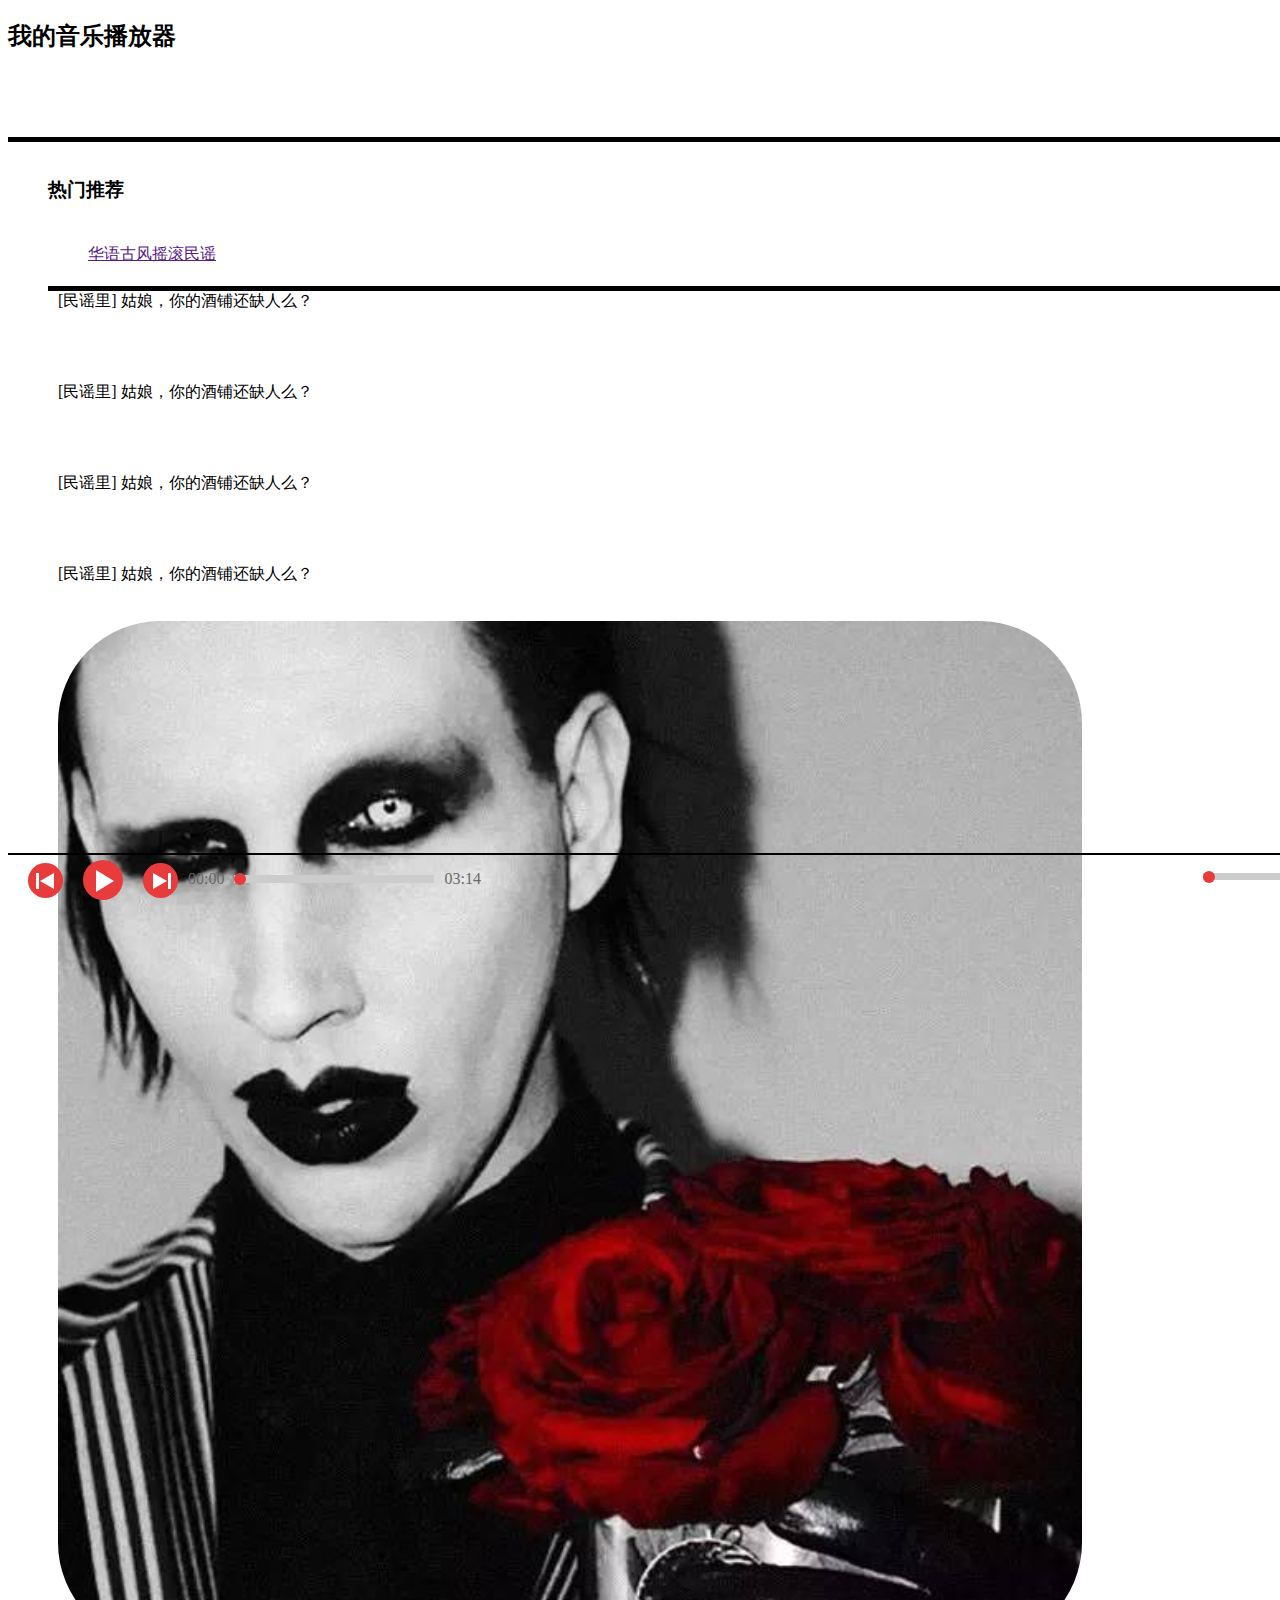
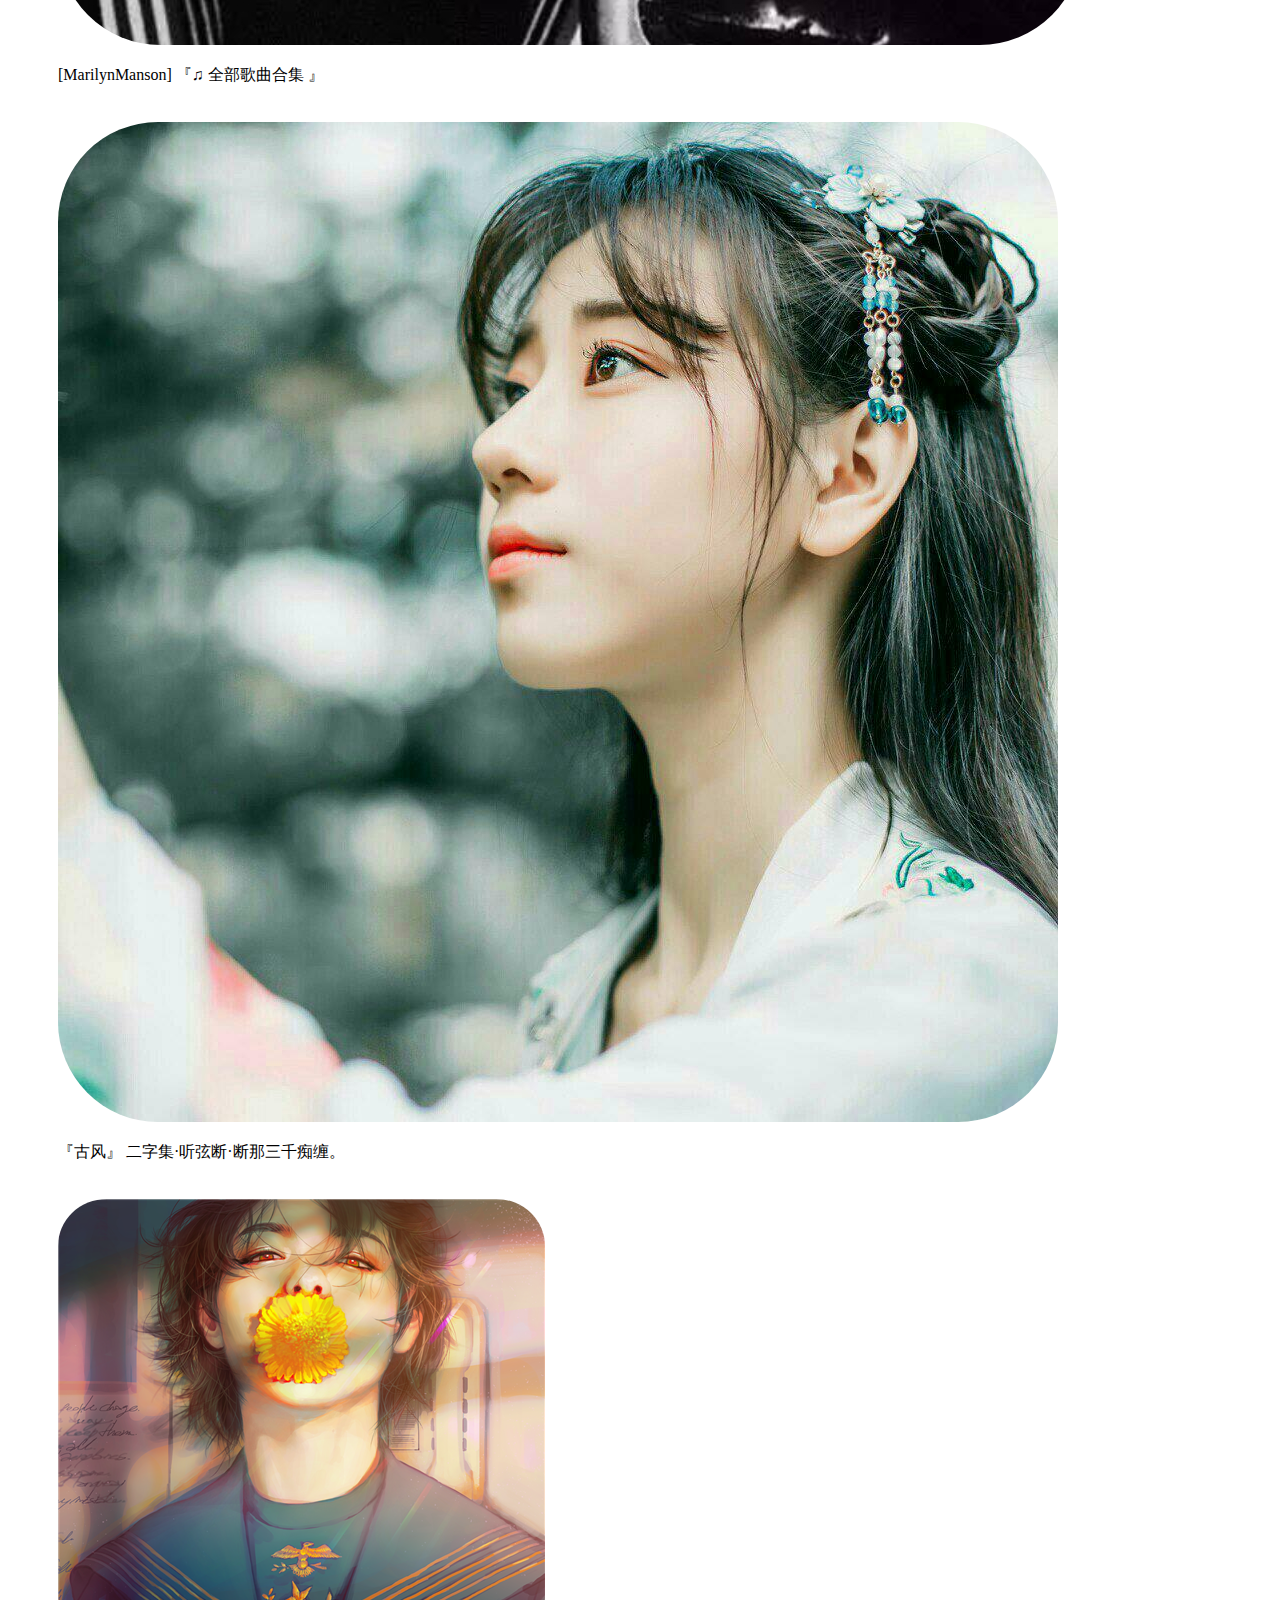
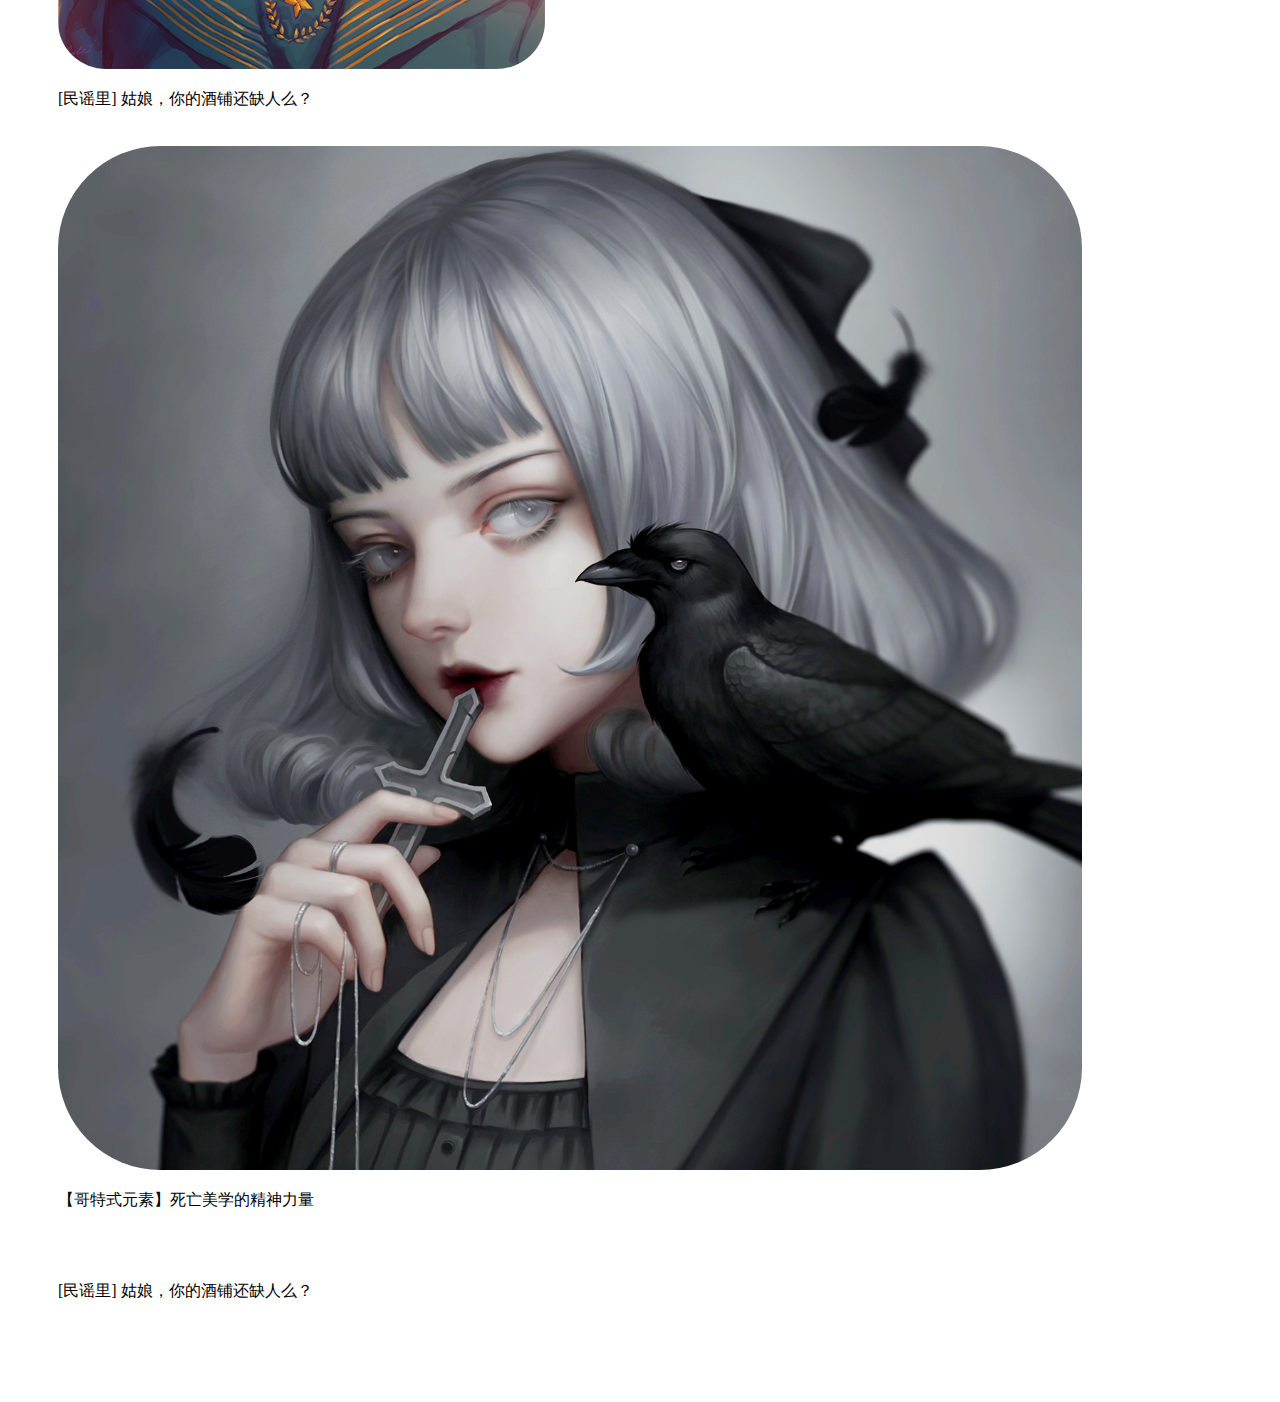
==== index.html @ e6b33102 "移动播放器" ====
<!DOCTYPE html>
<html>
<head lang="en">
    <meta charset="UTF-8">
    <title></title>
    <link href="https://cdn.bootcss.com/jquery-mobile/1.4.2/jquery.mobile.css" rel="stylesheet">
    <link rel="stylesheet" href="css/css.css"/>
    <link href="https://cdn.bootcss.com/bootstrap/3.3.5/css/bootstrap.css" rel="stylesheet">
    <meta name="viewport"
          content="width=device-width, user-scalable=no, initial-scale=1.0, maximum-scale=1.0, minimum-scale=1.0"/>
    <style>
        ul{
            list-style: none;
        }
        .list-inline{
            width: 4000px;
            overflow: hidden;
            border-bottom: 5px solid black;
        }
        .list-inline> li{
            float: left;
            line-height: 65px;
        }
        .list-inline> li >img{
            max-width: 100%;
        }
        .ui-grid-b img{
            max-width: 100%;
            border-radius: 10%;
        }
       .padding{
           padding: 10px;
       }
        #footer{
            height: 50px;
        }
    </style>
</head>
<body>
   <div data-role="page" data-theme="b">
       <div data-role="header">
          <h2>我的音乐播放器</h2>
       </div>
       <div data-role="content">
           <ul class="list-inline">
               <li><img src="https://ss3.bdstatic.com/70cFv8Sh_Q1YnxGkpoWK1HF6hhy/it/u=3887079117,2263300816&fm=27&gp=0.jpg" alt=""/></li>
               <li><img src="https://ss3.bdstatic.com/70cFv8Sh_Q1YnxGkpoWK1HF6hhy/it/u=3887079117,2263300816&fm=27&gp=0.jpg" alt=""/></li>
               <li><img src="https://ss0.bdstatic.com/70cFuHSh_Q1YnxGkpoWK1HF6hhy/it/u=896574752,2002572584&fm=27&gp=0.jpg" alt=""/></li>
               <li><img src="https://ss0.bdstatic.com/70cFuHSh_Q1YnxGkpoWK1HF6hhy/it/u=896574752,2002572584&fm=27&gp=0.jpg" alt=""/></li>
           </ul>
           <ul data-role="listview" data-inset="true">
                <div>
                    <h3 style="float: left">热门推荐</h3>
                    <ul class="list-inline" style="float: left">
                        <li><a href="">华语</a></li>
                        <li><a href="">古风</a></li>
                        <li><a href="">摇滚</a></li>
                        <li><a href="">民谣</a></li>
                        <span style="float: right">更多</span>
                    </ul>
                </div>
               <li>
                   <div class="ui-grid-b">
                   <div class="ui-block-a padding">
                       <img src="https://ss1.bdstatic.com/70cFuXSh_Q1YnxGkpoWK1HF6hhy/it/u=3240303584,1415539477&fm=27&gp=0.jpg
                       " alt="" />
                       <p><span>[民谣里]</span> 姑娘，你的酒铺还缺人么？</p>
                   </div>
                   <div class="ui-block-b padding">
                       <img src="https://ss1.bdstatic.com/70cFvXSh_Q1YnxGkpoWK1HF6hhy/it/u=1922223120,765636421&fm=27&gp=0.jpg" alt="" />
                       <p><span>[民谣里]</span> 姑娘，你的酒铺还缺人么？</p></div>
                   <div class="ui-block-c padding">
                       <img src="https://timgsa.baidu.com/timg?image&quality=80&size=b9999_10000&sec=1505812977374&di=ccd378c84288ce87439def75c414957c&imgtype=0&src=http%3A%2F%2Fimgsrc.baidu.com%2Fimgad%2Fpic%2Fitem%2F30adcbef76094b361e0197f1a9cc7cd98d109d1f.jpg
                       " alt="" />
                       <p><span>[民谣里]</span> 姑娘，你的酒铺还缺人么？</p></div>
               </div></li>
               <li>
                   <div class="ui-grid-b">
                       <div class="ui-block-a padding">
                           <img src="https://ss2.bdstatic.com/70cFvnSh_Q1YnxGkpoWK1HF6hhy/it/u=3244524356,917435724&fm=27&gp=0.jpg
                       " alt="" />
                           <p><span>[民谣里]</span> 姑娘，你的酒铺还缺人么？</p>
                       </div>
                       <div class="ui-block-b padding">
                           <img src="img/4.jpg" alt="" />
                           <p><span>[MarilynManson]</span> 『♫ 全部歌曲合集 』</p></div>
                       <div class="ui-block-c padding">
                           <img src="img/3.jpg" alt="" />
                           <p><span>『古风』</span> 二字集·听弦断·断那三千痴缠。
                         </p></div>

                   </div>
               </li>
               <li>
                   <div class="ui-grid-b">
                       <div class="ui-block-a padding">
                           <img src="img/2.jpg " alt="" />
                           <p><span>[民谣里]</span> 姑娘，你的酒铺还缺人么？</p>
                       </div>
                       <div class="ui-block-b padding"><img src="img/1.jpg" alt="" />
                           <p><span>【哥特式元素】</span>死亡美学的精神力量</p></div>
                       <div class="ui-block-c padding"><img src="https://ss0.bdstatic.com/70cFvHSh_Q1YnxGkpoWK1HF6hhy/it/u=3147945707,378087169&fm=27&gp=0.jpg
                       ." alt="" />
                           <p><span>[民谣里]</span> 姑娘，你的酒铺还缺人么？</p></div>

                   </div>
               </li>

           </ul>
       </div>
       <div data-role="footer" id="footer">
           <nav>
               <div class="prev-box"><div class="prev"></div>
                   <div class="leftprev"></div></div>
               <div class="ctrl-btn">
                   <div class="play"></div>
                   <div class="pause"></div>
               </div>
               <div class="next-box"><div class="next"></div>
                   <div class="rightnext"></div></div>
               <span class="start">00:00</span>
               <div class="line">
                   <div class="circle"></div>
               </div>
               <span class="end">03:14</span>
               <div class="mask">

                   <span class="glyphicon glyphicon-volume-up "></span>
                   <div class="volume-line"><div class="volume-circle"></div> </div>
               </div>

           </nav>
       </div>
   </div>
</body>
<script src="https://cdn.bootcss.com/jquery/1.11.1/jquery.min.js"></script>
<script src="https://cdn.bootcss.com/jquery-mobile/1.4.2/jquery.mobile.min.js"></script>
</html>
---- css/css.css ----
nav{
    width: 100%;
    position: absolute;
    bottom: 0px;
    border-top: 2px solid black;
}
.prev-box ,.next-box{
    width: 35px;
    height: 35px;
    border-radius: 50%;
    background-color: rgb(232, 60, 60);
    margin-top: 8px ;
    float: left;
    margin-left: 20px;
    cursor: pointer;
}
.prev,.next{
    width: 0;
    height: 0;
    border-top: 8px solid transparent;
    border-bottom: 8px solid transparent;
    position: absolute;
    top: 18px;
}
.prev{
    border-right: 14px solid #fff;
    left: 32px;
}
.next{
    border-left: 14px solid #fff;
    left: 145px;
}
.leftprev,.rightnext{
    width: 3px;
    height: 16px;
    background-color: #fff;
    margin-top: 10px;

}
.leftprev{
    margin-left: 8px;
}
.rightnext{
    margin-left: 25px;
}
.ctrl-btn{
    width: 40px;
    height: 40px;
    border-radius: 50%;
    background-color: rgb(232, 60, 60);
    margin-top: 5px ;
    float: left;
    margin-left: 20px;
    cursor: pointer;
}

.start,.end{
    float: left;
    margin-top: 15px;
    margin-left: 10px;
    color: #696969;
}
.line{
    float: left;
    width: 200px;
    height: 8px;
    background-color: #ccc;
    margin-top: 20px;
    margin-left: 10px;
    cursor: pointer;
}
.play{
    width: 8px;
    height: 20px;
    border-right: 2px solid #fff;
    border-left: 2px solid #fff;
    position: absolute;
    top: 15px;
    left: 89px;
    display: none;
}
.pause{
    width: 0;
    height: 0;
    border-top: 11px solid transparent;
    border-left: 18px solid #fff;
    border-bottom: 11px solid transparent;
    position: absolute;
    top: 15px;
    left: 88px;

}

.circle,.volume-circle{
    width: 12px;
    height: 12px;
    border-radius: 50%;
    background-color: rgb(232, 60, 60);
    margin-top: -2px;
}
.volume{
    width: 17px;
    height: 15px;
    border-top: 10px solid transparent;
    border-right: 19px solid rgb(232, 60, 60);
    border-bottom: 10px solid transparent;
    position: absolute;
    bottom: 7px;
    right: 90px;
}
.volume-line{
    width: 80px;
    height: 7px;
    background-color: #ccc;
    position: absolute;
    bottom: 20px;
    right: 5px;
    cursor: pointer;
}
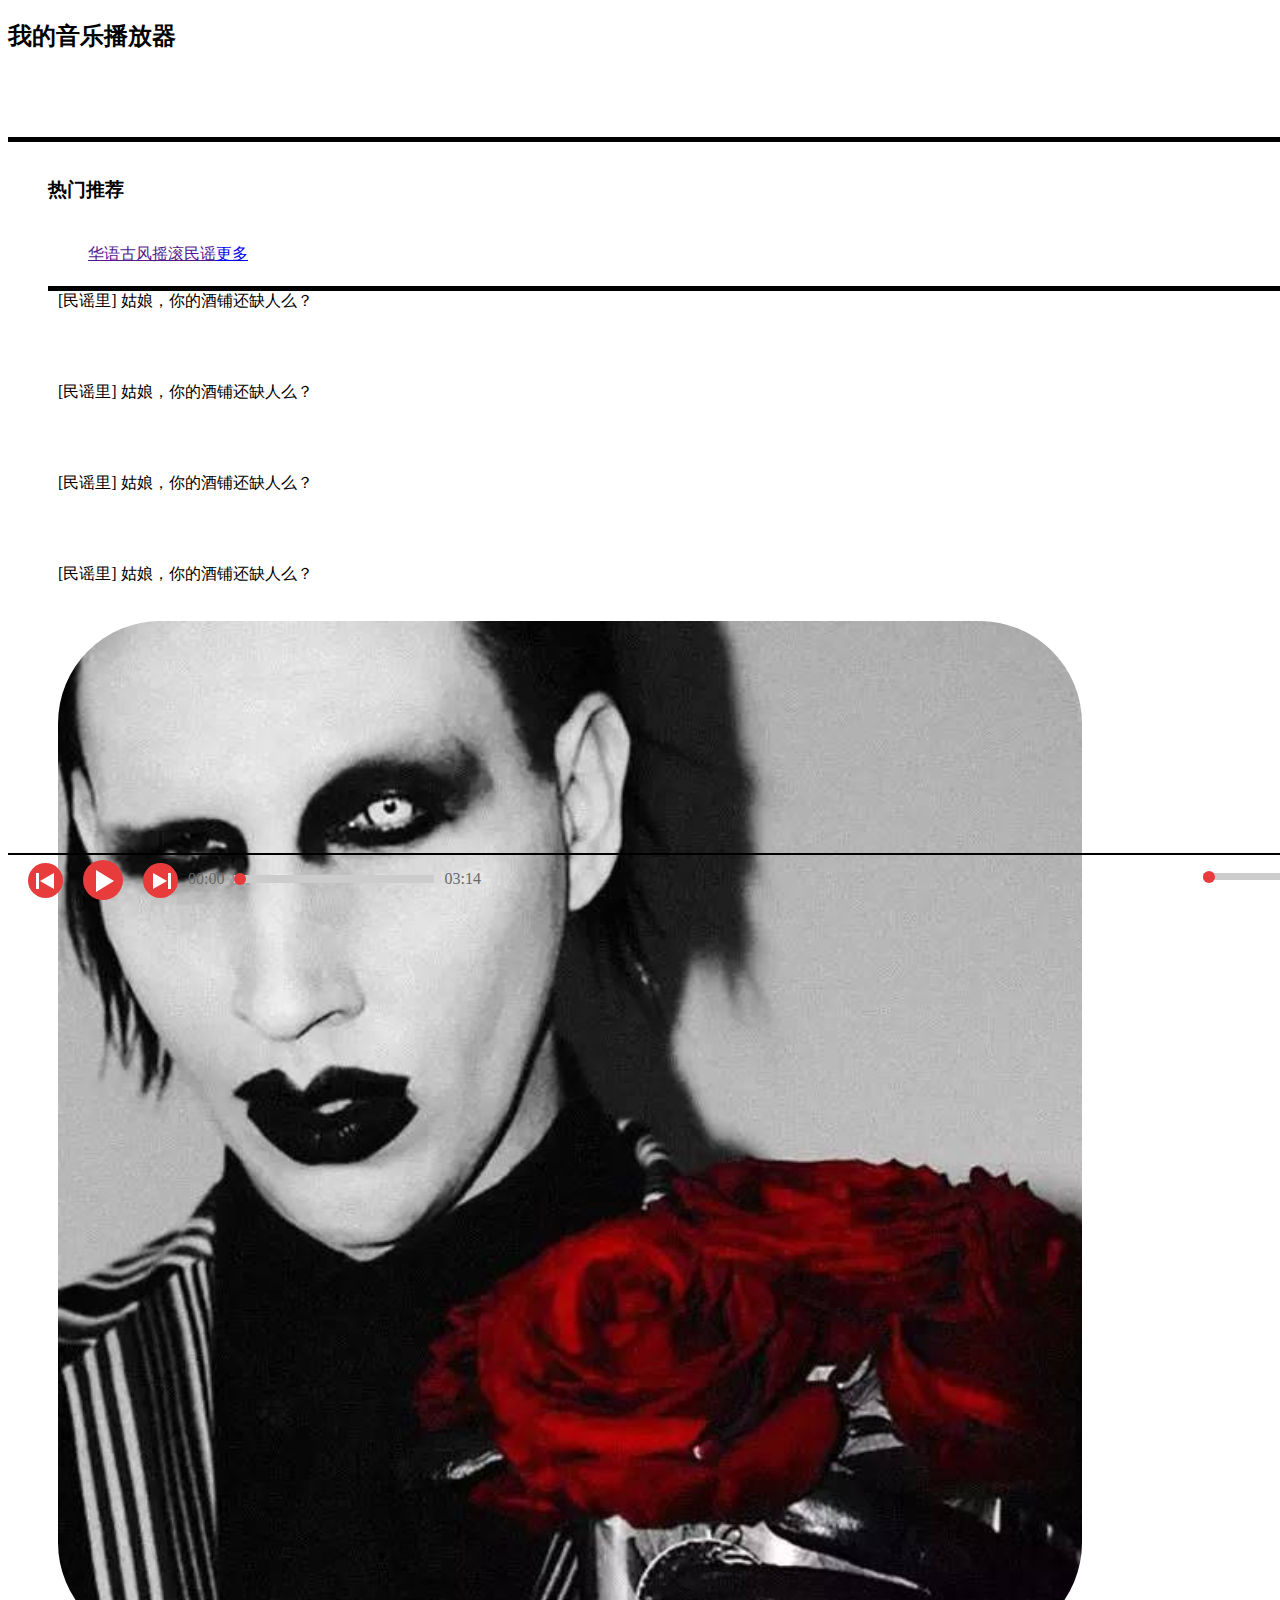
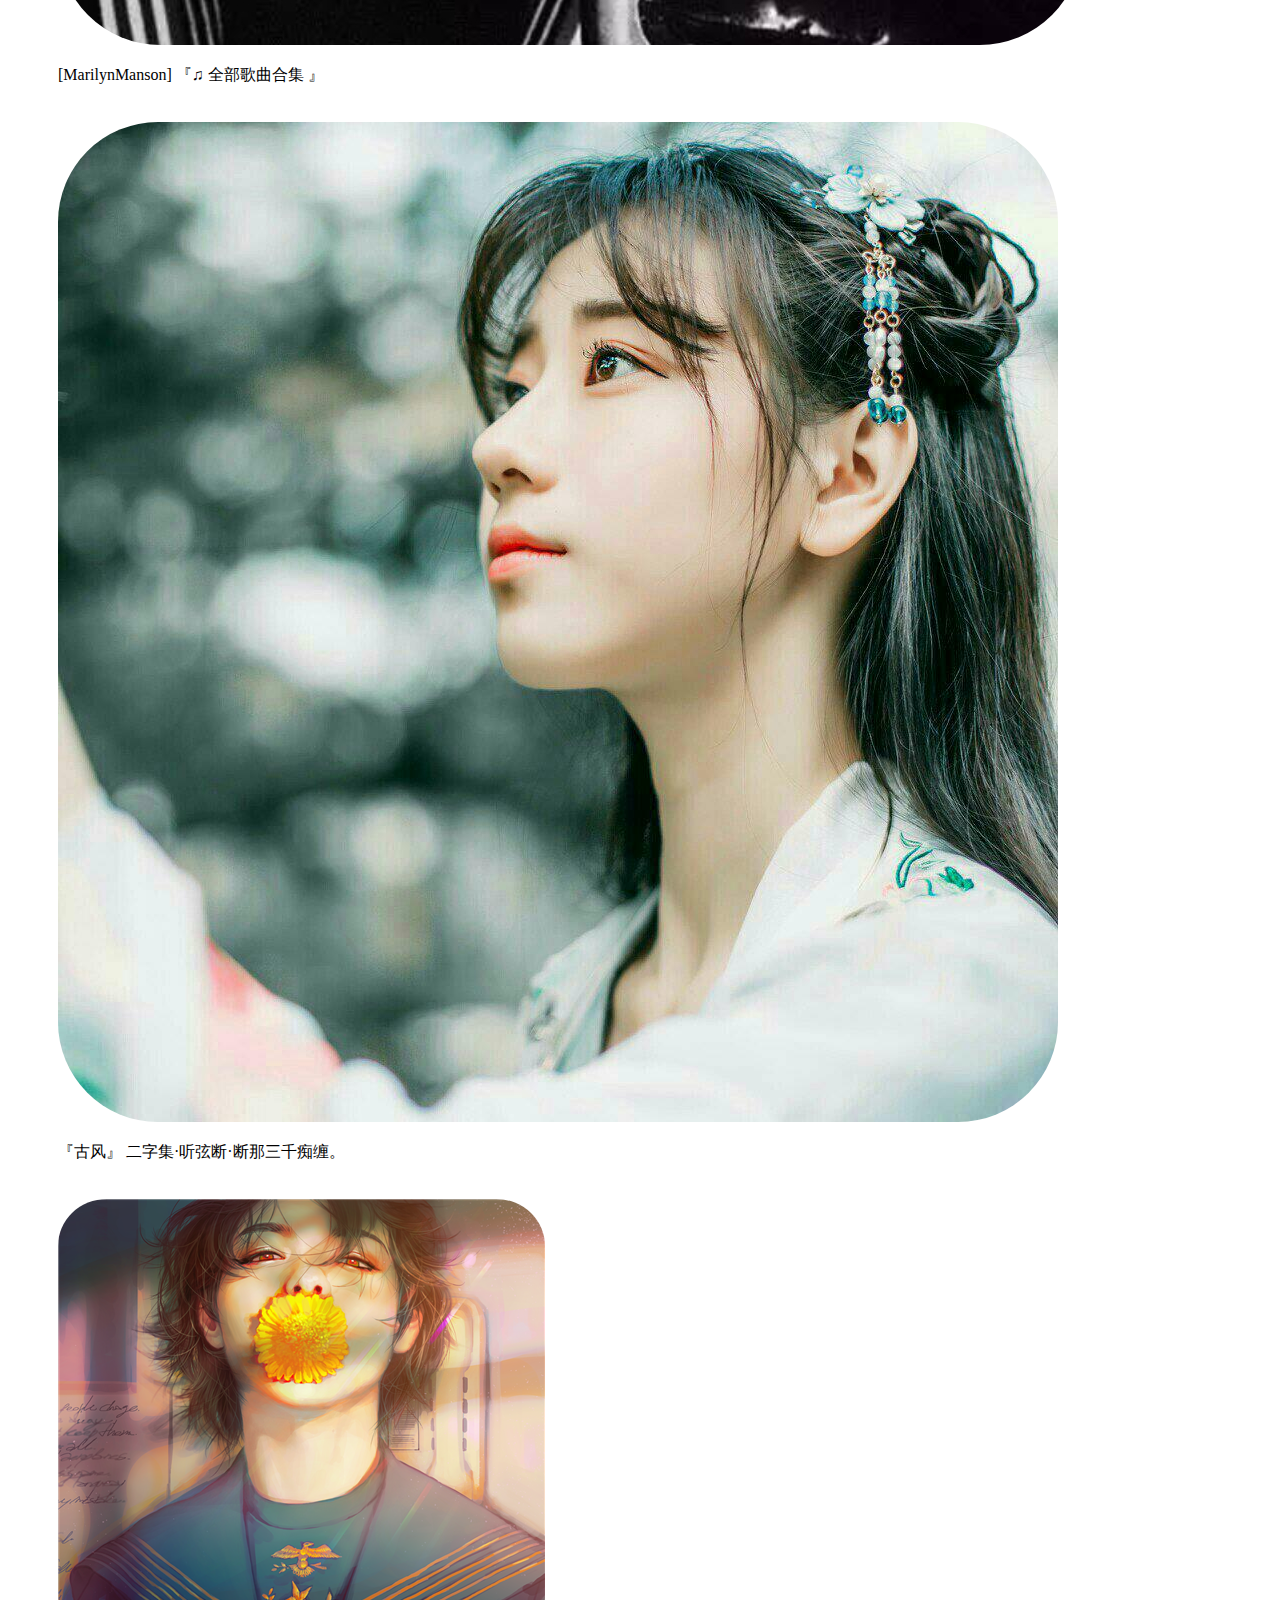
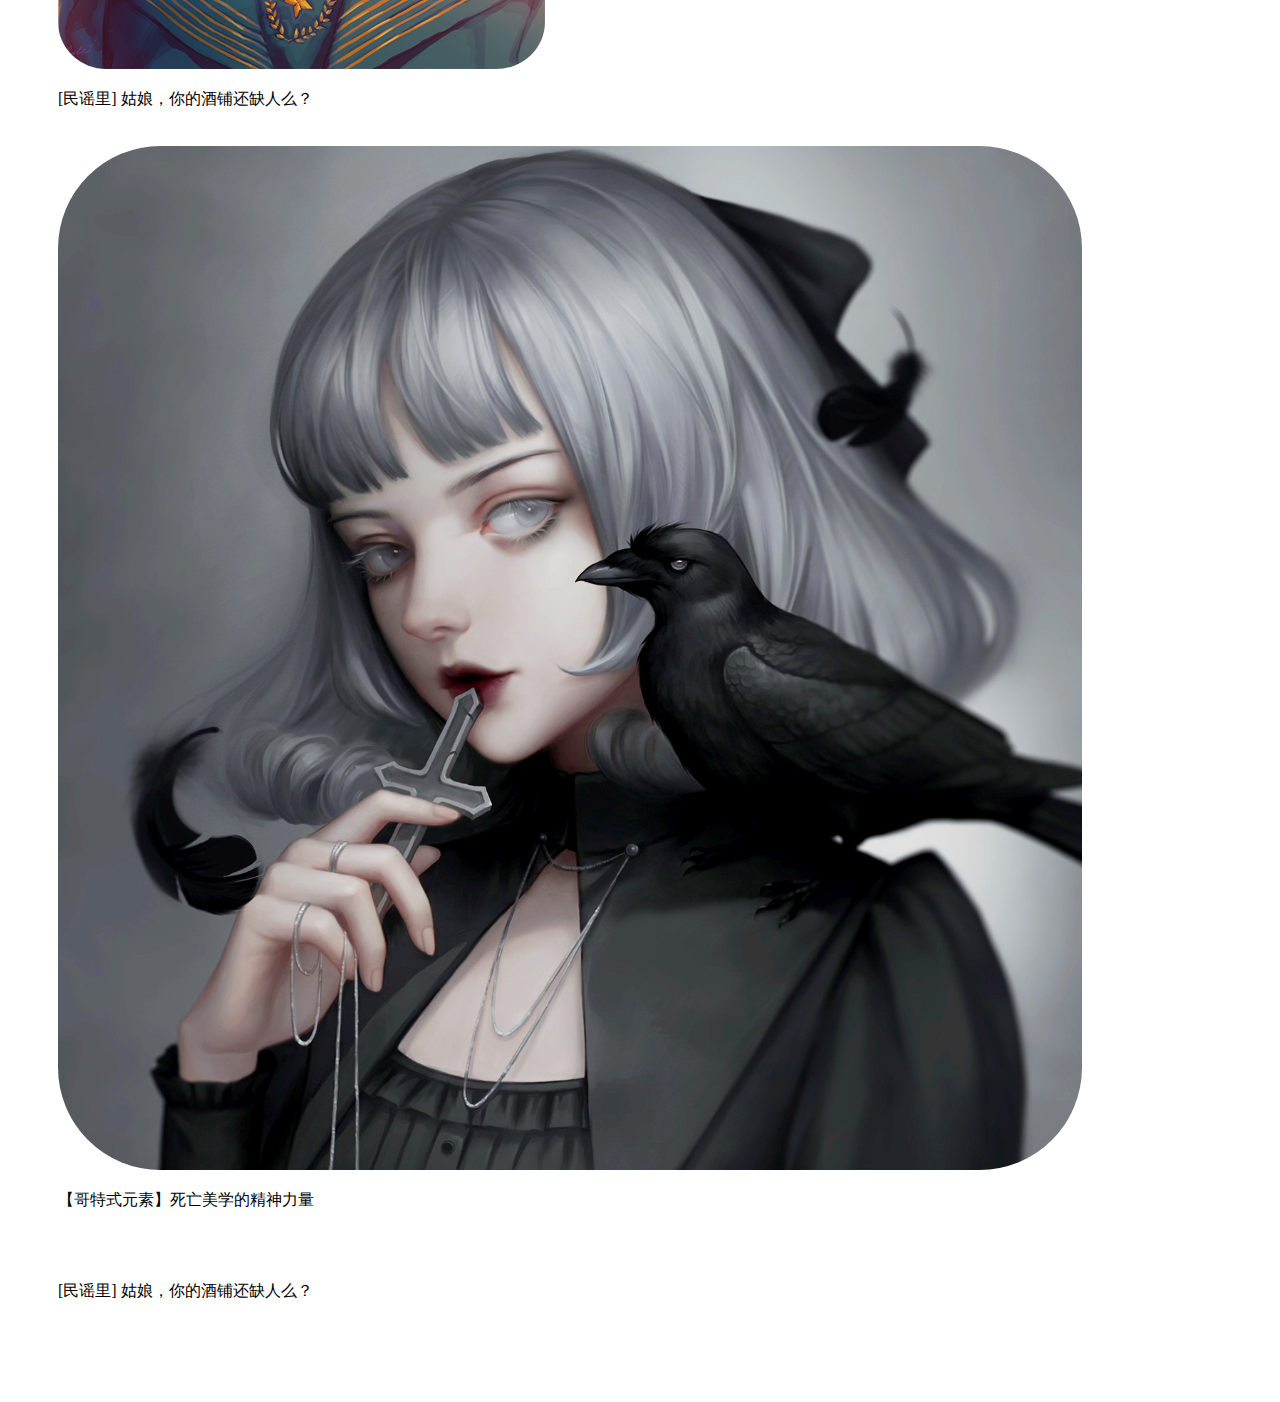
==== commit 4895307e: "第二次修改" ====
--- a/index.html
+++ b/index.html
@@ -56,7 +56,7 @@
                         <li><a href="">古风</a></li>
                         <li><a href="">摇滚</a></li>
                         <li><a href="">民谣</a></li>
-                        <span style="float: right">更多</span>
+                        <li><a href="singer-list.html">更多</a></li>
                     </ul>
                 </div>
                <li>
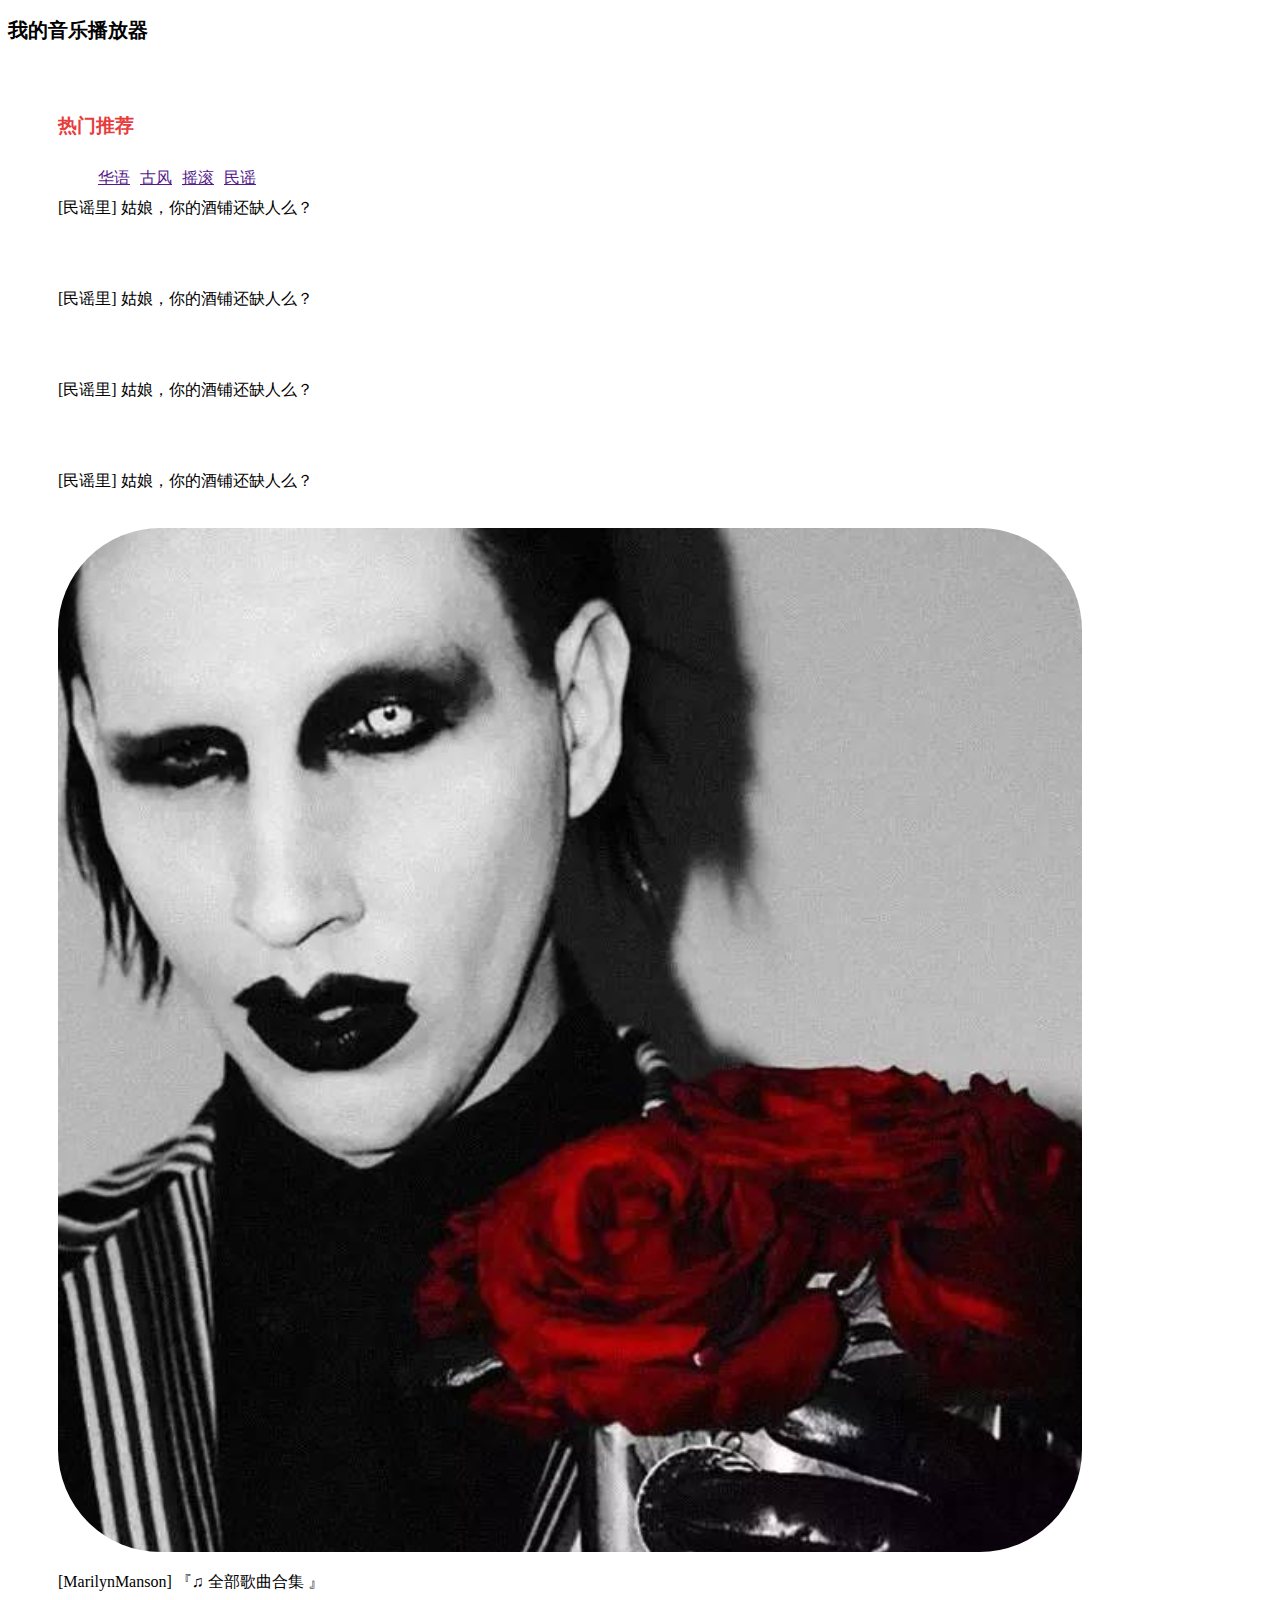
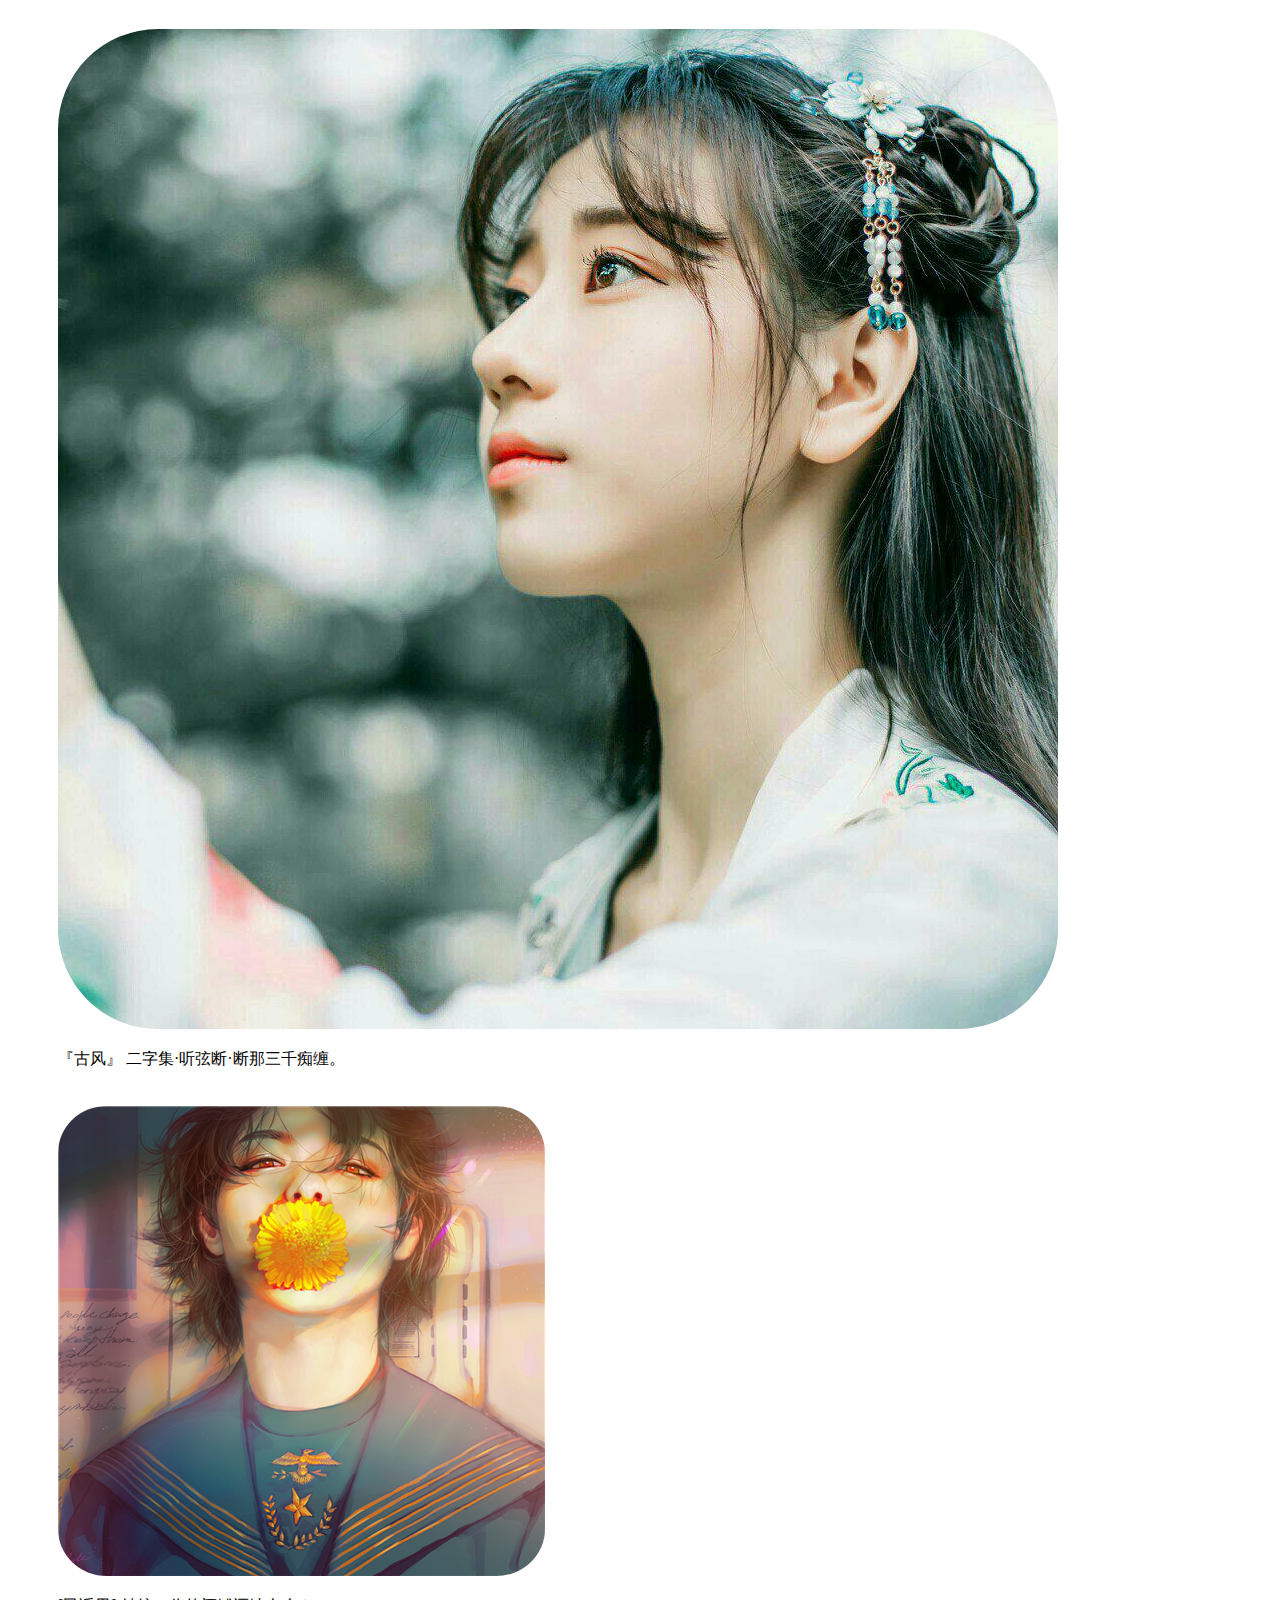
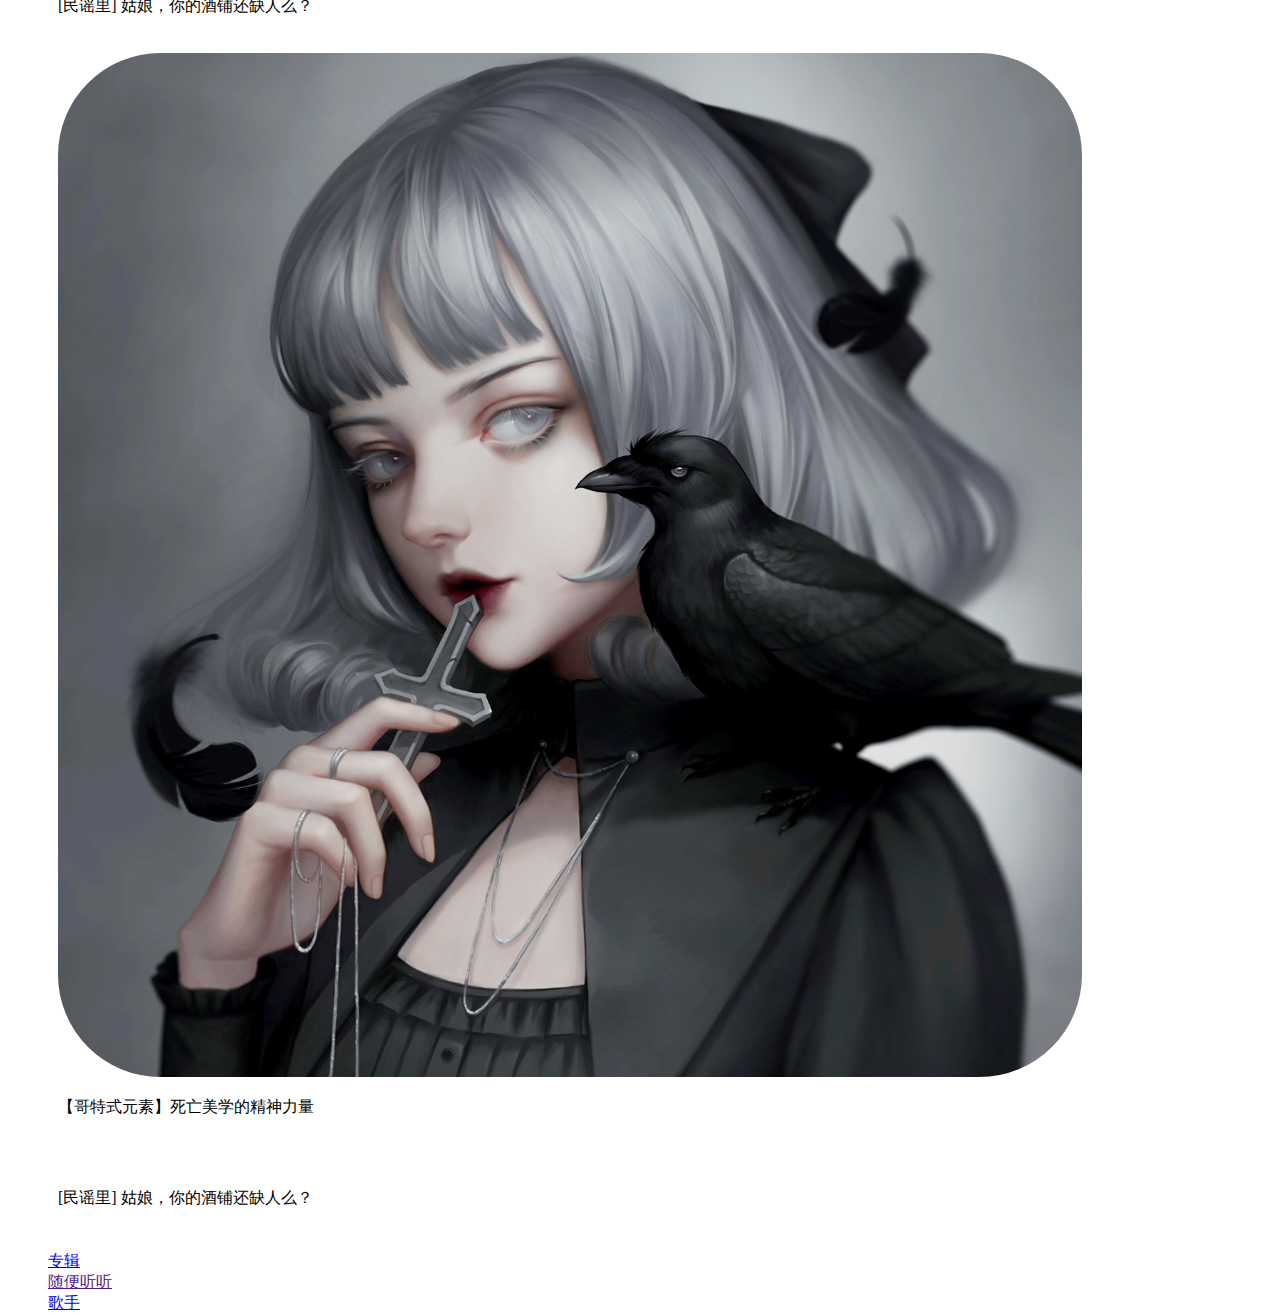
==== commit 5ec0b79f: "第三次修改" ====
--- a/index.html
+++ b/index.html
@@ -4,7 +4,6 @@
     <meta charset="UTF-8">
     <title></title>
     <link href="https://cdn.bootcss.com/jquery-mobile/1.4.2/jquery.mobile.css" rel="stylesheet">
-    <link rel="stylesheet" href="css/css.css"/>
     <link href="https://cdn.bootcss.com/bootstrap/3.3.5/css/bootstrap.css" rel="stylesheet">
     <meta name="viewport"
           content="width=device-width, user-scalable=no, initial-scale=1.0, maximum-scale=1.0, minimum-scale=1.0"/>
@@ -13,50 +12,47 @@
             list-style: none;
         }
         .list-inline{
-            width: 4000px;
+            width: 100%;
             overflow: hidden;
-            border-bottom: 5px solid black;
         }
         .list-inline> li{
             float: left;
-            line-height: 65px;
+            line-height: 40px;
+            height: 40px;
+            color: white;
+            margin-left: 10px;
         }
-        .list-inline> li >img{
-            max-width: 100%;
-        }
-        .ui-grid-b img{
-            max-width: 100%;
-            border-radius: 10%;
-        }
-       .padding{
-           padding: 10px;
-       }
-        #footer{
-            height: 50px;
-        }
-    </style>
+        .ui-page-theme-b a:visited, html .ui-bar-b a:visited, html .ui-body-b a:visited, html body .ui-group-theme-b a:visited {
+            color: #fff;
+            }
+            .ui-grid-b img{
+                max-width: 100%;
+                border-radius: 10%;
+            }
+           .padding{
+               padding: 10px;
+           }
+            #footer{
+                height: 50px;
+            }
+        </style>
 </head>
 <body>
    <div data-role="page" data-theme="b">
        <div data-role="header">
-          <h2>我的音乐播放器</h2>
+          <h2 style="font-size: 20px">我的音乐播放器</h2>
        </div>
        <div data-role="content">
-           <ul class="list-inline">
-               <li><img src="https://ss3.bdstatic.com/70cFv8Sh_Q1YnxGkpoWK1HF6hhy/it/u=3887079117,2263300816&fm=27&gp=0.jpg" alt=""/></li>
-               <li><img src="https://ss3.bdstatic.com/70cFv8Sh_Q1YnxGkpoWK1HF6hhy/it/u=3887079117,2263300816&fm=27&gp=0.jpg" alt=""/></li>
-               <li><img src="https://ss0.bdstatic.com/70cFuHSh_Q1YnxGkpoWK1HF6hhy/it/u=896574752,2002572584&fm=27&gp=0.jpg" alt=""/></li>
-               <li><img src="https://ss0.bdstatic.com/70cFuHSh_Q1YnxGkpoWK1HF6hhy/it/u=896574752,2002572584&fm=27&gp=0.jpg" alt=""/></li>
-           </ul>
+          <img src="https://ss3.bdstatic.com/70cFv8Sh_Q1YnxGkpoWK1HF6hhy/it/u=3887079117,2263300816&fm=27&gp=0.jpg" alt="" style="  min-width: 100%;"/>
            <ul data-role="listview" data-inset="true">
                 <div>
-                    <h3 style="float: left">热门推荐</h3>
+                    <h3 style="float: left;color:rgb(232, 60, 60);margin-left: 10px">热门推荐</h3>
                     <ul class="list-inline" style="float: left">
                         <li><a href="">华语</a></li>
                         <li><a href="">古风</a></li>
                         <li><a href="">摇滚</a></li>
                         <li><a href="">民谣</a></li>
-                        <li><a href="singer-list.html">更多</a></li>
+                        <li style="float: right"><a href="singer-list.html" >更多 </a></li>
                     </ul>
                 </div>
                <li>
@@ -109,30 +105,75 @@
            </ul>
        </div>
        <div data-role="footer" id="footer">
-           <nav>
-               <div class="prev-box"><div class="prev"></div>
-                   <div class="leftprev"></div></div>
-               <div class="ctrl-btn">
-                   <div class="play"></div>
-                   <div class="pause"></div>
-               </div>
-               <div class="next-box"><div class="next"></div>
-                   <div class="rightnext"></div></div>
-               <span class="start">00:00</span>
-               <div class="line">
-                   <div class="circle"></div>
-               </div>
-               <span class="end">03:14</span>
-               <div class="mask">
 
-                   <span class="glyphicon glyphicon-volume-up "></span>
-                   <div class="volume-line"><div class="volume-circle"></div> </div>
-               </div>
+               <audio src=""></audio>
+                  <!--<button data-inline="true">-->
+                      <!--<div class="prev-box">-->
+                          <!--<span class="glyphicon glyphicon-step-backward" style="font-size: 20px"></span>-->
+                      <!--</div>-->
+                  <!--</button>-->
+<!--<button data-inline="true">-->
+    <!--<div class="ctrl-btn">-->
 
-           </nav>
+    <!--<span class="glyphicon glyphicon-pause pause" style="display: none" ></span>-->
+        <!--<span class="glyphicon glyphicon-play "></span>-->
+<!--</div></button>-->
+
+
+                    <!--<button data-inline="true" > <div class="next-box">-->
+                        <!--<span class="glyphicon glyphicon-step-forward " style="font-size: 20px"></span>-->
+                    <!--</div></button>-->
+
+            <div data-role="navbar">
+                <ul>
+                    <li><a href="song-list.html">专辑</a></li>
+                    <li class="play"><a href="">随便听听</a></li>
+                    <li><a href="singer-list.html">歌手</a></li>
+                </ul>
+            </div>
+
        </div>
    </div>
 </body>
 <script src="https://cdn.bootcss.com/jquery/1.11.1/jquery.min.js"></script>
 <script src="https://cdn.bootcss.com/jquery-mobile/1.4.2/jquery.mobile.min.js"></script>
+<script>
+var music =[{
+src:"http://dl.stream.qqmusic.qq.com/C400001hs89m3C5p3g.m4a?vkey=0472AD5960C706C66DF5F7B2F10C1B231DD7AEE408837EBFE25AA2BD0EBE5FE0B64A50D4341F425A2A5873BE2338D06CAED229421027ED75&guid=534772299&uin=0&fromtag=66",
+},{
+src:"http://dl.stream.qqmusic.qq.com/C40000394LZb2KXqak.m4a?vkey=4DF776C6099C07CCBB1DB9686DF87E79B7A51F61DB4F8F480A8A95E4FCF83FE5EA7792CB2070C983604CBC19612E21871119C891734656B7&guid=534772299&uin=0&fromtag=66",
+},{
+src:"http://dl.stream.qqmusic.qq.com/C400001j7B3Z4Ixe9X.m4a?vkey=A3BE9F4774629DA1499A73F7D920365139C297891178CBCEFB9DF459070CBD094045F22AA491D4EAF96270A0309A27E62C0F294FB9857F7E&guid=534772299&uin=0&fromtag=66",
+},{
+src:"http://dl.stream.qqmusic.qq.com/C400000ffReZ1XyCS7.m4a?vkey=BB4C77BD4BE27539254974DC6E3F71A35B0F99FA7AB1C339972E8E899DB6A07CCC75C292CB2A30C439BFC88EA97A75D1B49E7C0CADE7D95B&guid=534772299&uin=0&fromtag=66",
+},{
+src:"http://dl.stream.qqmusic.qq.com/C400002r0Gnr2VCBRR.m4a?vkey=B558E91F9F67E2D9DD80245FBE0821C39BBA83A121DD05DCA8EDAB7B69389240269915294EAE260E8C6095B04271374DDA58CF8FE9985449&guid=534772299&uin=0&fromtag=66",
+},{
+src:"http://dl.stream.qqmusic.qq.com/C400000FzzWV2U3lnA.m4a?vkey=8EB3A2511F5D19494AB33931A435B361DA2127B27604FFD213189F6DDA6BC5375B8FA8952075CCF70F9992336C4BB2CCEAA63E95CB100354&guid=534772299&uin=0&fromtag=66"
+}, {
+src:"http://dl.stream.qqmusic.qq.com/C400000X41LW079jRG.m4a?vkey=0818A1A2646ADB01A8BB70EF4172E05E9F700D00ABA72803712656EDDAE73D90DF0A45C75B15FD807B1CEEA962299D196CEBABBA60CFFE66&guid=534772299&uin=0&fromtag=66"
+}
+];
+
+var audio =document.querySelector("audio");
+var play =document.querySelector(".play");
+var pause =document.querySelector(".pause");
+var prev=document.querySelector(".prev");
+var next =document.querySelector(".next");
+var timer = null;
+var an = 0;
+var index = 0;
+function add(index){
+    audio .src = music[index].src;
+}
+add(index);
+$(".play").on("tap",function(){
+    if(audio.paused){
+        audio.play();
+    }else{
+        audio.pause();
+        clearInterval(timer);
+    }
+});
+</script>
 </html>